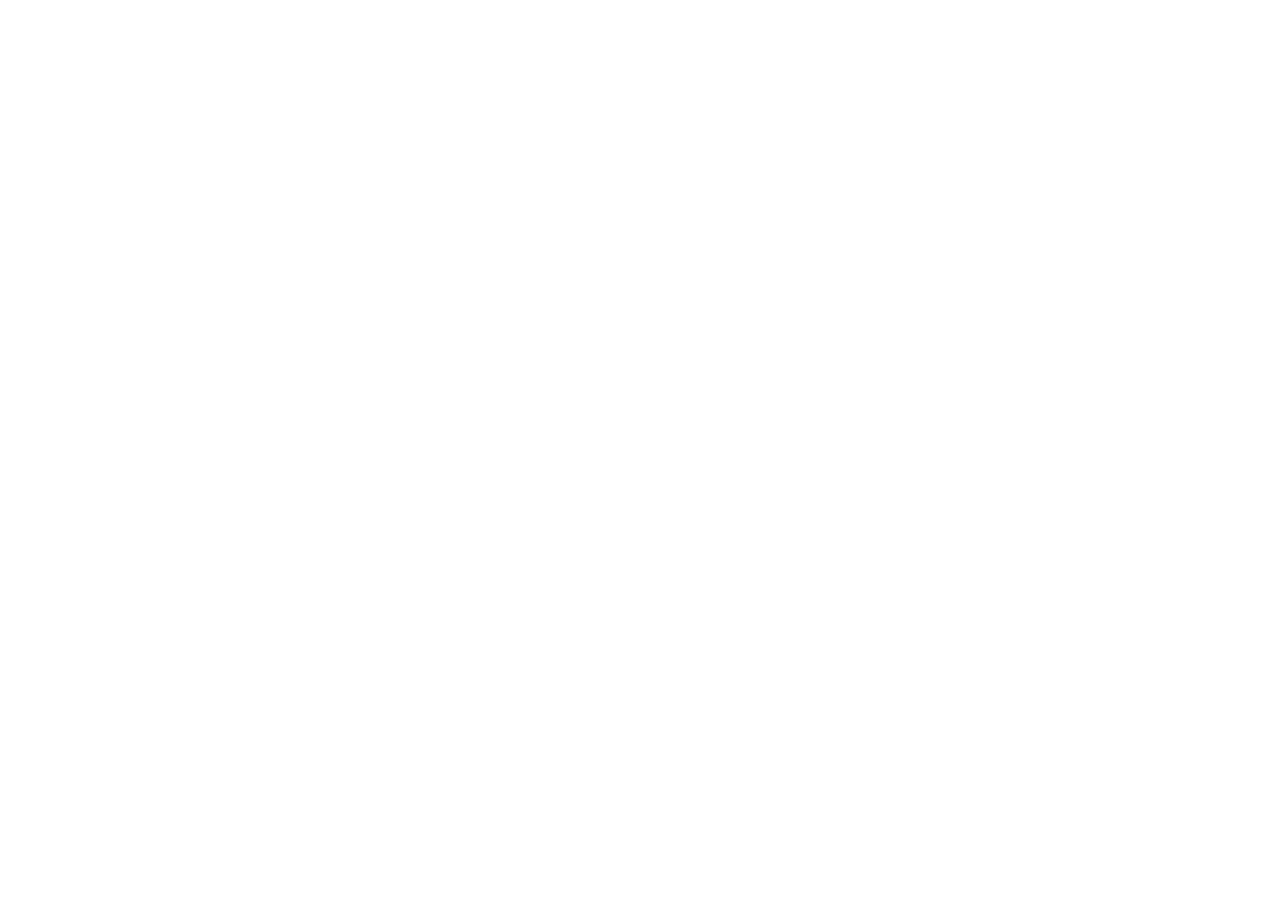
==== content.html @ 47935719 "Create content.html" ====
<!DOCTYPE html>
<html lang="en">
<head>
    <meta charset="UTF-8">
    <meta name="viewport" content="width=device-width, initial-scale=1.0">
    <title>Document</title>
</head>
<body>
    <nav></nav>
</body>
</html>
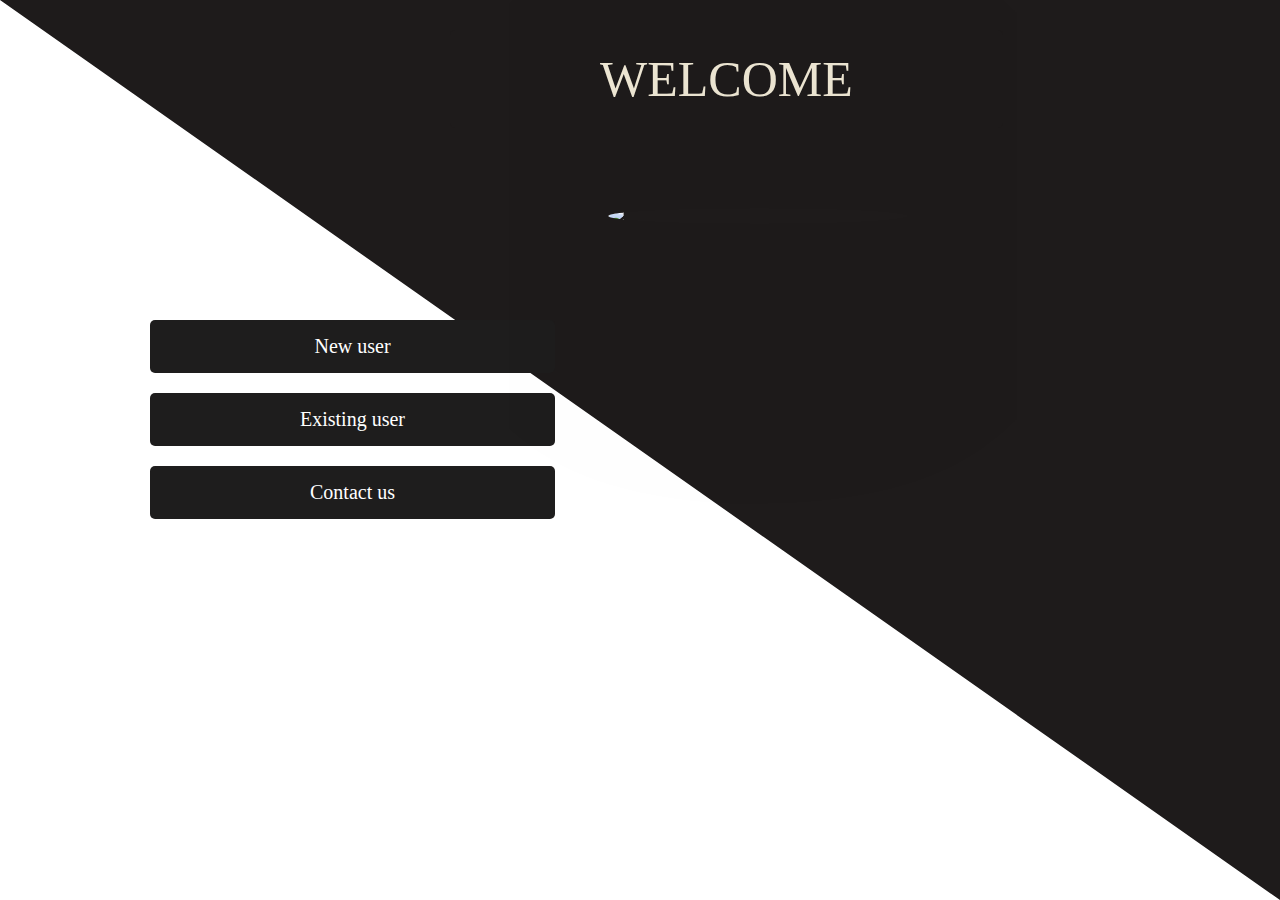
==== commit c5e6d8d1: "Update content.html" ====
--- a/content.html
+++ b/content.html
@@ -3,9 +3,21 @@
 <head>
     <meta charset="UTF-8">
     <meta name="viewport" content="width=device-width, initial-scale=1.0">
+    <link rel="stylesheet" href="style.css">
     <title>Document</title>
 </head>
 <body>
-    <nav></nav>
+
+            <div class="slant-line"></div>
+        <div class="cls">WELCOME</div>
+            <div class="buttons-container">
+                <button>New user</button>
+                <button>Existing user</button>
+                <button>Contact us</button>
+            </div>
+        
+            <img src="sample_logo9-removebg-preview.png">
+        </body>
+        
 </body>
 </html>
--- a/style.css
+++ b/style.css
@@ -0,0 +1,102 @@
+*{
+    padding: 0;
+    
+}
+html {
+    background-image:url('Untitled.jpeg');
+}
+
+img {
+    padding: 0px;
+    margin-top: 200px;
+    margin-left: 600px;
+    padding: 0px;
+    border-radius: 50%;
+    box-shadow: 0px 0px 400px rgb(20, 20, 20);
+    width: 300px;
+    /* Initial position for animation */
+    position: absolute;
+    animation: fadeIn 2s ease-in-out forwards, slideRight 1s ease-in-out forwards 2s; /* Updated animation name */
+}
+
+/* Fade-in animation */
+@keyframes fadeIn {
+    0% {
+        opacity: 0;
+    }
+    100% {
+        opacity: 1;
+    }
+}
+
+/* Slide right animation */
+@keyframes slideRight { /* Renamed the keyframe to indicate it slides right */
+    0% {
+        transform: translateX(0);
+    }
+    100% {
+        transform: translateX(400px); /* Positive value to slide right */
+    }
+}
+.slant-line {
+    position: absolute;
+    top: 0; /* Position at the top */
+    left: 0; /* Position at the left */
+    width: 100%;
+    height: 100%;
+    background-color:rgb(30, 27, 27); /* Left side background color */
+    clip-path: polygon(0 0, 100% 0, 100% 100%, 0 0%, 100% -500px); /* Diagonal cut from top left to bottom right */
+    z-index: -1; /* Send behind the image */
+}
+/* Button styles */
+.buttons-container {
+    position: absolute;
+    top: 270px; /* Adjust this to align the buttons vertically with the image */
+    left: 100px; /* Place the buttons to the left of the image */
+    display: flex;
+    padding:50px;
+    flex-direction: column; /* Stack the buttons vertically */
+    gap: 20px; /* Space between the buttons */
+    /* background: linear-gradient(90deg, #b18b58, #cdc5b3); */
+    /* -webkit-background-clip: text; */
+    /* -webkit-text-fill-color: transparent; */
+    border-radius:100px;
+    text-shadow: 3px 3px 5px rgba(0, 0, 0, 0.5);
+}
+
+button {
+    padding: 15px 150px;
+    background-color:rgb(30, 29, 29);
+    color: white;
+    border: none;
+    border-radius: 5px;
+    cursor: pointer;
+    font-size: 20px;
+    transition: background-color 0.3s ease;
+    
+    font-family:'Times New Roman', Times, serif;
+}
+
+button:hover {
+    background-color: rgb(40, 40, 40);
+}
+
+.cls {
+    position: absolute;
+    top: 30px; /* Adjust this to align the buttons vertically with the image */
+    left: 450px; /* Place the buttons to the left of the image */
+    display: flex;
+    flex-direction: column; /* Stack the buttons vertically */
+    gap: 20px; /* Space between the buttons */
+}
+
+.cls {
+    padding: 20px 150px;
+    background-color:rgb(30, 27, 27);
+    color:rgb(239, 232, 213);
+    border: none;
+    border-radius: 5px;
+    cursor: pointer;
+    font-size: 50px;
+    transition: background-color 0.3s ease;
+}
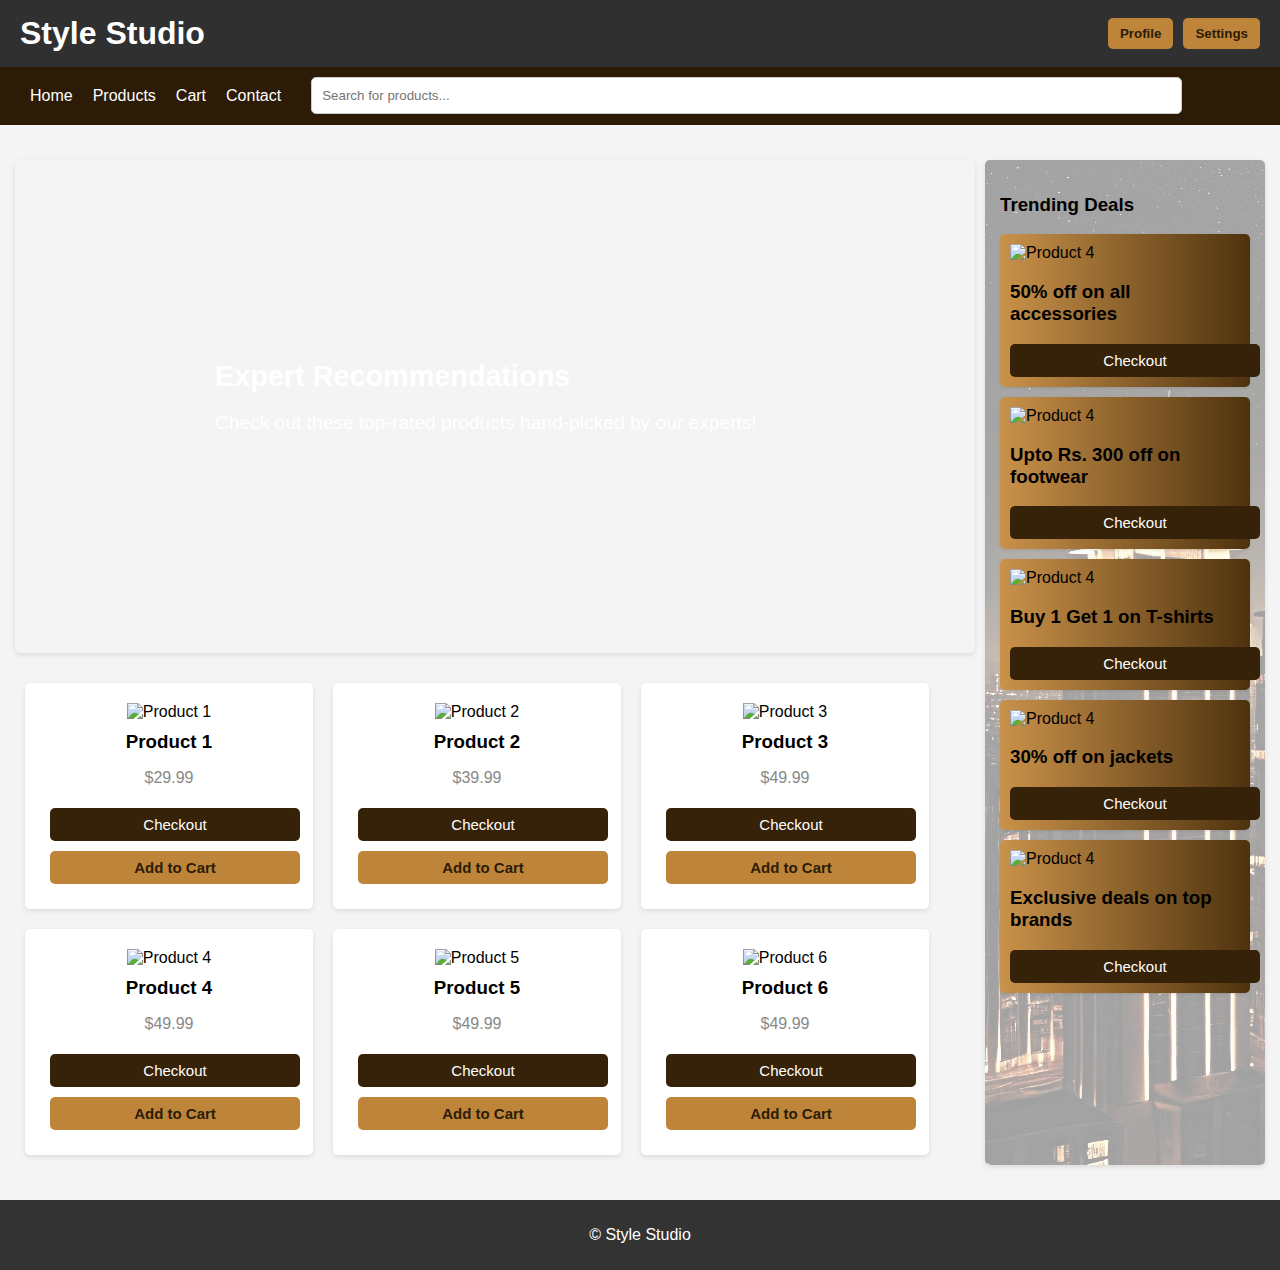
==== commit 7594cd7f: "Update content.html" ====
--- a/content.html
+++ b/content.html
@@ -3,21 +3,313 @@
 <head>
     <meta charset="UTF-8">
     <meta name="viewport" content="width=device-width, initial-scale=1.0">
-    <link rel="stylesheet" href="style.css">
-    <title>Document</title>
+    <title>My Online Store</title>
+    <style>
+        body {
+            font-family: Arial, sans-serif;
+            margin: 0;
+            padding: 0;
+            background-color: #f4f4f4;
+        }
+        header {
+            background-color: #303030;
+            color: #fff;
+            padding: 15px 20px;
+            display: flex;
+            justify-content: space-between;
+            align-items: center;
+        }
+        header h1 {
+            margin: 0;
+        }
+        header .header-buttons {
+            display: flex;
+            gap: 10px;
+            
+            
+        }
+        .header-buttons button {
+            background-color: rgb(190, 133, 58);
+            color: #fff;
+            border: none;
+            padding: 8px 12px;
+            cursor: pointer;
+            border-radius: 5px;
+            color:rgb(44, 28, 7);
+            font-weight:bolder;
+            
+        }
+        .header-buttons button:hover {
+            background-color: #e80;
+    
+        }
+        nav {
+            display: flex;
+            justify-content: space-between;
+            background-color: rgb(44, 28, 7); /* Add linear gradient */
+            padding: 10px 20px;
+        }
+        nav a {
+            color: #fff;
+            text-decoration: none;
+            padding: 10px;
+            
+        }
+        nav a:hover {
+            background-color: #444;
+        }
+        .search-bar {
+            flex-grow: 1;
+            margin-left: 20px;
+            margin-right: 100px;
+        }
+        .search-bar input[type="text"] {
+            width: 100%;
+            padding: 10px;
+            border-radius: 5px;
+            border: 1px solid #ccc;
+        }
+        .container {
+            max-width: 1400px;
+            margin: 20px auto;
+            padding: 15px;
+            display: flex;
+            flex-wrap: wrap;
+        }
+        .content {
+            flex: 3;
+            display: flex;
+            flex-wrap: wrap;
+        }
+        .expert-recommendation {
+            width: 120%;
+            padding: 200px;
+            margin-bottom: 20px;
+            /* background-color: #e80; */
+            background-image: url('cloth.jpg');
+            background-position: center;
+            background-size: cover;
+            box-shadow: 0 2px 5px rgba(0, 0, 0, 0.1);
+            border-radius: 5px;
+            color:white;
+            font-size:larger;
+        }
+
+        .expert-recommendation h2 {
+            margin: 0 0 10px;
+        }
+        .product {
+            background-color: #fff;
+            margin: 10px;
+            padding: 20px;
+            width: calc(30% - 40px);
+            box-shadow: 0 2px 5px rgba(0, 0, 0, 0.1);
+            border-radius: 5px;
+            text-align: center;
+        }
+        .product button{
+        background-color:rgb(54, 34, 8);
+            color:white;
+            width:250px;
+            font-size:15px;
+            
+            border: none;
+            padding: 8px 12px;
+            cursor: pointer;
+            border-radius: 5px;
+        margin:5px;}
+        .product button:last-of-type {
+    background-color: rgb(190, 133, 58);
+    color:rgb(44, 28, 7);
+    width: 250px;
+    font-size: 15px;
+    border: none;
+    padding: 8px 12px;
+    cursor: pointer;
+    border-radius: 5px;
+    margin: 5px;
+    font-weight:600;
+}
+        .product img {
+            max-width: 50%;
+        }
+        .product h3 {
+            margin: 10px 0;
+        }
+        .product p {
+            color: #888;
+        }
+
+        /* Trending Deals Styling */
+        .trending-deals {
+            flex: 1;
+            /* background-color: #fff; */
+            background-image:url('Untitled.jpeg');
+            padding: 15px;
+            margin-left: 10px;
+            box-shadow: 0 2px 5px rgba(0, 0, 0, 0.1);
+            border-radius: 5px;
+            max-height: 50%;
+            max-width:20%;
+        }
+        .trending-deals h3 {
+            margin-top: 5;
+            color:black;
+            /* background-color:rgb(58, 37, 10); */
+        }
+        .deal-item {
+    margin-bottom: 10px;
+    padding: 10px;
+    background-image: linear-gradient(to right, rgb(202, 146, 74), rgb(78, 50, 14)); /* Add linear gradient */
+    border-radius: 5px;
+    box-shadow: 0 1px 3px rgba(0, 0, 0, 0.1);
+}
+
+        .trending-deals button{
+            background-color:rgb(54, 34, 8);
+            color:white;
+            width:250px;
+            font-size:15px;
+            
+            border: none;
+            padding: 8px 12px;
+            cursor: pointer;
+            border-radius: 5px;
+        }
+        .deal-item img{
+            max-width:100%;
+        }
+        .deal-item:hover {
+            background-color: #f0f0f0;
+        }
+        footer {
+            background-color: #333;
+            color: #fff;
+            padding: 10px;
+            text-align: center;
+        }
+
+    </style>
 </head>
 <body>
 
-            <div class="slant-line"></div>
-        <div class="cls">WELCOME</div>
-            <div class="buttons-container">
-                <button>New user</button>
-                <button>Existing user</button>
-                <button>Contact us</button>
-            </div>
-        
-            <img src="sample_logo9-removebg-preview.png">
-        </body>
-        
+    <header>
+        <h1>Style Studio</h1>
+        <div class="header-buttons">
+            <button>Profile</button>
+            <button>Settings</button>
+        </div>
+    </header>
+
+    <nav>
+        <a href="#">Home</a>
+        <a href="#">Products</a>
+        <a href="#">Cart</a>
+        <a href="#">Contact</a>
+        <div class="search-bar">
+            <input type="text" placeholder="Search for products...">
+        </div>
+    </nav>
+
+    <div class="container">
+        <!-- Main Content and Products -->
+        <div class="content">
+            <!-- Expert Recommendation Section -->
+            <div class="expert-recommendation">
+                <h2>Expert Recommendations</h2>
+                <p>Check out these top-rated products hand-picked by our experts!</p>
+            </div>
+
+            <!-- Product List -->
+            <div class="product">
+                <img src="img1.webp" alt="Product 1">
+                <h3>Product 1</h3>
+                <p>$29.99</p>
+                <button>Checkout</button>
+                <button>Add to Cart</button>
+            </div>
+            
+            <div class="product">
+                <img src="img2.jpg" alt="Product 2">
+                <h3>Product 2</h3>
+                <p>$39.99</p>
+                <button>Checkout</button>
+                <button>Add to Cart</button>
+            </div>
+
+            <div class="product">
+                <img src="img3.jpg" alt="Product 3">
+                <h3>Product 3</h3>
+                <p>$49.99</p>
+                <button>Checkout</button>
+                <button>Add to Cart</button>
+            </div>
+
+            <div class="product">
+                <img src="img4.jpg" alt="Product 4">
+                <h3>Product 4</h3>
+                <p>$49.99</p>
+                <button>Checkout</button>
+                <button>Add to Cart</button>
+            </div>
+
+            <div class="product">
+                <img src="img5.webp" alt="Product 5">
+                <h3>Product 5</h3>
+                <p>$49.99</p>
+                <button>Checkout</button>
+                <button>Add to Cart</button>
+            </div>
+
+            <div class="product">
+                <img src="img6.webp" alt="Product 6">
+                <h3>Product 6</h3>
+                <p>$49.99</p>
+                <button>Checkout</button>
+                <button>Add to Cart</button>
+            </div>
+        </div>
+
+        <!-- Trending Deals Section -->
+        <div class="trending-deals">
+            <h3>Trending Deals</h3>
+            <div class="deal-item">
+                <img src="accessories.png" alt="Product 4">
+                <h3>50% off on all accessories</h3>
+                <!-- <p>$49.99</p> -->
+                <button>Checkout</button>
+            </div>
+            <div class="deal-item">
+                <img src="shoes.webp" alt="Product 4">
+                <h3>Upto Rs. 300 off on footwear</h3>
+                <!-- <p>$49.99</p> -->
+                <button>Checkout</button>
+            </div>
+            <div class="deal-item">
+                <img src="tshirt.jpg" alt="Product 4">
+                <h3>Buy 1 Get 1 on T-shirts</h3>
+                <!-- <p>$49.99</p> -->
+                <button>Checkout</button>
+            </div>
+            <div class="deal-item">
+                <img src="jackets.jpg" alt="Product 4">
+                <h3>30% off on jackets</h3>
+ 
+                <button>Checkout</button>
+            </div>
+            <div class="deal-item">
+                <img src="brand.png" alt="Product 4">
+                <h3>Exclusive deals on top brands</h3>
+                <button>Checkout</button>
+            </div>
+        </div>
+
+
+    </div>
+
+    <footer>
+        <p>&copy; Style Studio</p>
+    </footer>
+
 </body>
 </html>
